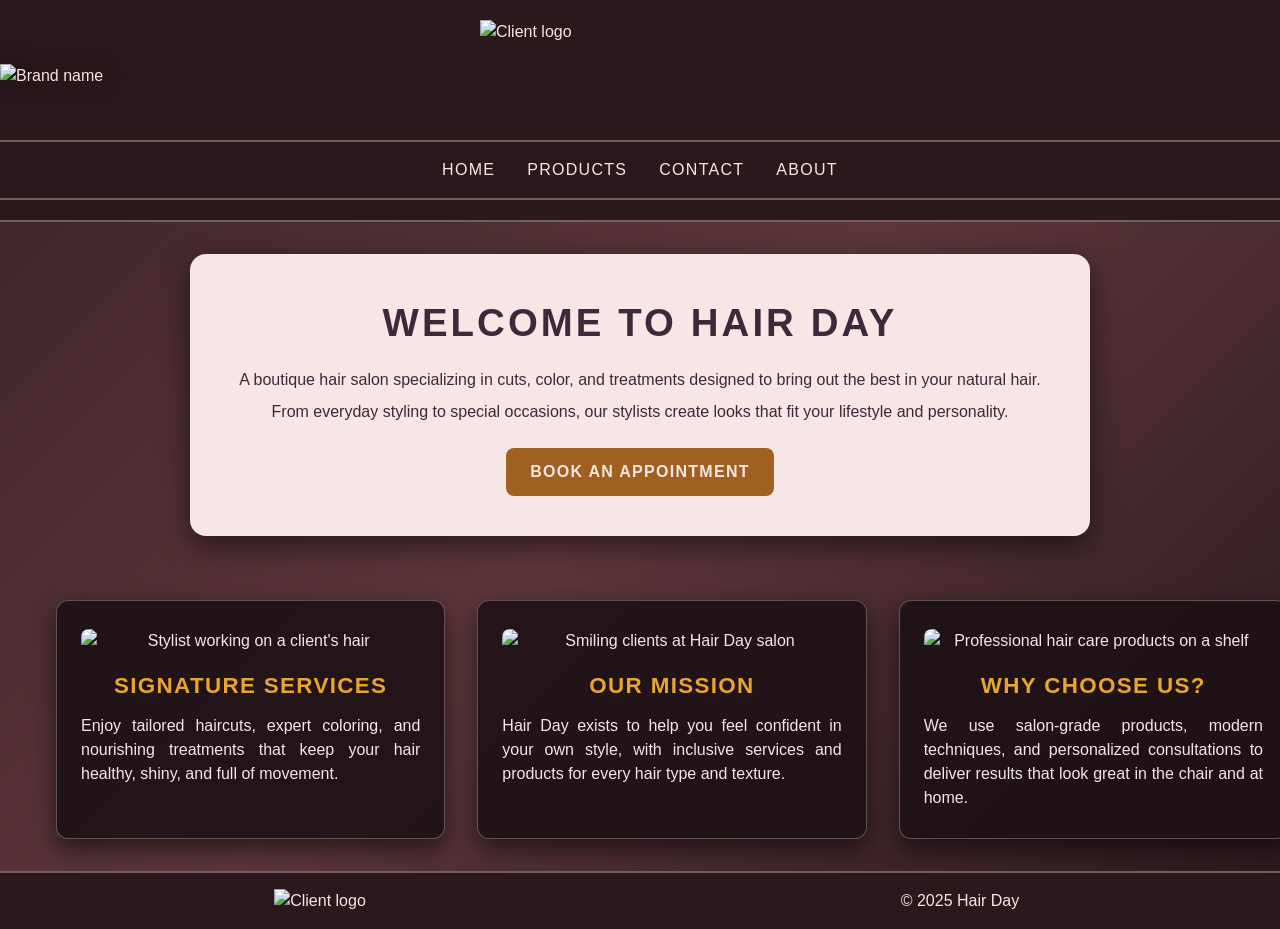
==== index.html @ 1fb7fdb2 "Add files via upload" ====
<!DOCTYPE html>
<html>


<head>
    <meta charset="UTF-8">
    <meta name="viewport" content="width=device-width, initial-scale=1.0">
    <title> </title>
    <link rel="stylesheet" href="styles.css">

</head>

<body>

    <header>

        <img src="logo.png" alt="Client logo" width="320" class="logo">
        <img src="brandname.png" alt="Brand name" width="220" class="brandname">

        <nav>
            <ul>
                <li><a href="#">Home</a></li>
                <li><a href="#">Products</a></li>
                <li><a href="#">Contact</a></li>
                <li><a href="#">About</a></li>
            </ul>
        </nav>
    </header>

    <main>
        <section class="hero">
            <h1>Welcome to Hair Day</h1>
            <p>A boutique hair salon specializing in cuts, color, and treatments designed to bring out the best in your
                natural hair.</p>
            <p>From everyday styling to special occasions, our stylists create looks that fit your lifestyle and
                personality.</p>
            <a href="#" class="hero-button">Book an appointment</a>
        </section>

        <section class="features">
            <article class="feature">
                <img src="https://images.pexels.com/photos/3065096/pexels-photo-3065096.jpeg" alt="Stylist working on a client's hair">
                <h3>Signature Services</h3>
                <p>Enjoy tailored haircuts, expert coloring, and nourishing treatments that keep your hair healthy,
                    shiny, and full of movement.</p>
            </article>
            <article class="feature">
                <img src="https://images.pexels.com/photos/2504952/pexels-photo-2504952.jpeg" alt="Smiling clients at Hair Day salon">
                <h3>Our Mission</h3>
                <p>Hair Day exists to help you feel confident in your own style, with inclusive services and products
                    for every hair type and texture.</p>
            </article>

            <article class="feature">
                <img src="https://images.pexels.com/photos/3065171/pexels-photo-3065171.jpeg" alt="Professional hair care products on a shelf">
                <h3>Why Choose Us?</h3>
                <p>We use salon-grade products, modern techniques, and personalized consultations to deliver results
                    that look great in the chair and at home.</p>
            </article>
        </section>
    </main>

    <footer>
        <div class="footer-logo">
            <img src="logo.png" alt="Client logo" width="160">
        </div>
        <div class="footer-copy">© 2025 Hair Day</div>
    </footer>
</body>

</html>
---- styles.css ----
* {
  box-sizing: border-box;
}

/* Base */
body {
  margin: 0;
  padding: 0;
  background: linear-gradient(135deg, #3A2226 0%, #5C363B 50%, #2A181C 100%);
  color: #F6E6E5;
  font-family: 'Segoe UI', Tahoma, Geneva, Verdana, sans-serif;
  line-height: 1.5;
}

h1, h3, p {
  margin: 0;
  padding: 0;
}

h1 {
  font-size: 2.4rem;
  letter-spacing: 0.08em;
  text-transform: uppercase;
  margin-bottom: 1rem;
}

h3 {
  font-size: 1.4rem;
  letter-spacing: 0.06em;
  text-transform: uppercase;
  margin-bottom: 0.75rem;
}

/* Layout container */

main {
  max-width: 1200px;
  margin: 0 auto;
  padding: 0 1rem;
}

/* Header & branding */

header {
  padding: 20px 0;
  border-bottom: 2px solid rgba(246, 230, 229, 0.35);
  background-color: #2A181C;
}

.logo {
  display: block;
  margin: 0 auto;
  max-width: 320px;
}

.brandname {
  display: block;
  margin: 0 auto 1rem auto;
  height: 80px;
  width: auto;
  padding: 20px 0;
  filter: drop-shadow(0 0 12px rgba(0, 0, 0, 0.7));
  transition: transform 0.3s ease, filter 0.3s ease;
}

.brandname:hover {
  transform: scale(1.03);
  filter: drop-shadow(0 0 18px rgba(0, 0, 0, 0.9));
}

/* Nav */

nav {
  border-top: 2px solid rgba(246, 230, 229, 0.35);
  border-bottom: 2px solid rgba(246, 230, 229, 0.35);
  padding: 1rem 0;
}

nav ul {
  display: flex;
  justify-content: center;
  gap: 2rem;
  list-style: none;
  margin: 0;
  padding: 0;
}

nav a {
  text-decoration: none;
  color: #F6E6E5;
  text-transform: uppercase;
  letter-spacing: 0.08em;
  position: relative;
  padding-bottom: 0.2rem;
  transition: color 0.2s ease;
}

nav a::after {
  content: "";
  position: absolute;
  left: 0;
  bottom: 0;
  width: 0;
  height: 2px;
  background-color: #F6E6E5;
  transition: width 0.2s ease;
}

nav a:hover {
  color: #ffffff;
}

nav a:hover::after {
  width: 100%;
}

/* Sections */

section {
  padding: 2rem 0 2.5rem 0; /* un filo più spazio sotto */
}

/* Hero */

.hero {
  text-align: center;
  margin: 2rem auto;
  padding: 2.5rem 1.5rem;
  max-width: 900px;
  background-color: #F6E6E5;
  box-shadow: 0 10px 28px rgba(0, 0, 0, 0.5);
  color: #3E293A;
  border-radius: 16px;
}

.hero p {
  margin-top: 0.5rem;
}

.hero-button {
  display: inline-block;
  margin-top: 1.5rem;
  padding: 0.75rem 1.5rem;
  background-color: #A0601F;
  color: #F6E6E5;
  font-weight: 600;
  text-transform: uppercase;
  letter-spacing: 0.08em;
  border-radius: 8px;
  text-decoration: none;
  transition: background-color 0.2s ease, box-shadow 0.2s ease;
}

.hero-button:hover {
  background-color: #3E293A;
  box-shadow: 0 6px 16px rgba(0, 0, 0, 0.4);
}

.hero-link {
  font-weight: 600;
  text-decoration: underline;
  color: #A0601F;
  transition: color 0.2s ease;
}

.hero-link:hover {
  color: #3E293A;
}

/* Features */

.features {
  display: flex;
  justify-content: space-around;
  align-items: stretch;
  gap: 2rem;
  padding: 2rem 0;
  text-align: center;
  flex-wrap: nowrap; 
  background-color: transparent;
  color: #F6E6E5;
}

.features img {
  max-width: 100%;
  height: auto;
  border-radius: 8px;
  margin-bottom: 1rem;
  display: block;
  margin-left: auto;
  margin-right: auto;
}


.features .feature {
  flex: 0 0 calc(100% / 3);
  border: 1px solid rgba(246, 230, 229, 0.3);
  border-radius: 12px;
  padding: 1.75rem 1.5rem;
  background-color: rgba(30, 18, 22, 0.92);
  box-shadow: 0 10px 24px rgba(0, 0, 0, 0.55);
  transition: transform 0.2s ease, box-shadow 0.2s ease, border-color 0.2s ease;
}

.features .feature:hover {
  transform: translateY(-6px);
  box-shadow: 0 18px 36px rgba(0, 0, 0, 0.7);
  border-color: #F6E6E5;
}

.features h3 {
  color: #E8A530;
}

.features p {
  text-align: justify;
  text-justify: inter-word;
}

/* Footer */

footer {
  display: flex;
  justify-content: space-between;
  align-items: center;
  padding: 1rem 0;
  border-top: 2px solid rgba(246, 230, 229, 0.35);
  width: 100%;
  background-color: #2A181C;
  color: #F6E6E5;
}

footer div {
  flex: 1;
  text-align: center;
}

footer img {
  transition: transform 0.2s ease, filter 0.2s ease;
}

footer img:hover {
  transform: scale(1.05);
  filter: brightness(1.1);
}

/* Mobile */
@media (max-width: 768px) {
  .features {
    overflow-x: auto;
  }
}
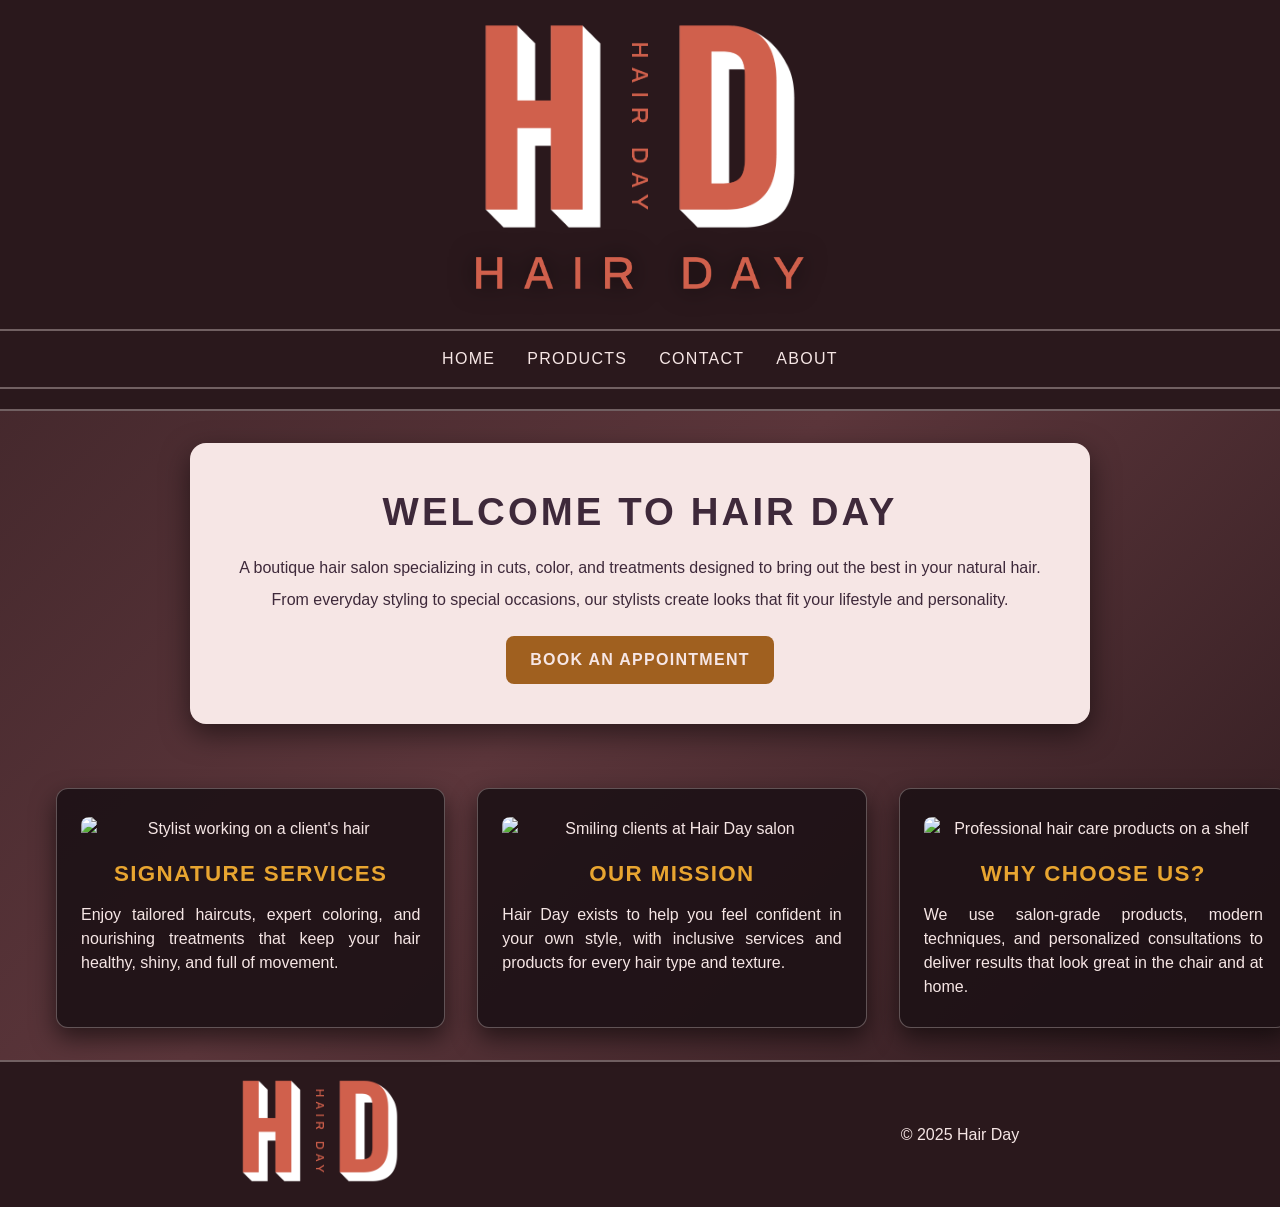
==== commit da87765e: "Update image sources to use external URLs" ====
--- a/index.html
+++ b/index.html
@@ -2,70 +2,64 @@
 <html>
 
 
-<head>
-    <meta charset="UTF-8">
-    <meta name="viewport" content="width=device-width, initial-scale=1.0">
-    <title> </title>
-    <link rel="stylesheet" href="styles.css">
+    <head>
+        <meta charset="UTF-8">
+        <meta name="viewport" content="width=device-width, initial-scale=1.0">
+        <title> </title>
+        <link rel="stylesheet" href="styles.css">
 
-</head>
+    </head>
 
-<body>
+    <body>
 
-    <header>
+        <header>
+            
+            <img src="logo.png" alt="Client logo" width="320" class="logo">
+            <img src="brandname.png" alt="Brand name" width="220" class="brandname">
 
-        <img src="logo.png" alt="Client logo" width="320" class="logo">
-        <img src="brandname.png" alt="Brand name" width="220" class="brandname">
+            <nav>
+                <ul>
+                    <li><a href="#">Home</a></li>        
+                    <li><a href="#">Products</a></li>        
+                    <li><a href="#">Contact</a></li>        
+                    <li><a href="#">About</a></li>
+                </ul>
+            </nav>
+        </header>
+        
+        <main>
+            <section class="hero">
+                <h1>Welcome to Hair Day</h1>
+                <p>A boutique hair salon specializing in cuts, color, and treatments designed to bring out the best in your natural hair.</p>
+                <p>From everyday styling to special occasions, our stylists create looks that fit your lifestyle and personality.</p>
+                <a href="#" class="hero-button">Book an appointment</a>
+            </section>
+            
+            <section class="features">
+                <article class="feature">
+                    <img src="https://images.pexels.com/photos/3065171/pexels-photo-3065171.jpeg" alt="Stylist working on a client's hair">
+                    <h3>Signature Services</h3>
+                    <p>Enjoy tailored haircuts, expert coloring, and nourishing treatments that keep your hair healthy, shiny, and full of movement.</p>
+                </article>
+                <article class="feature">
+                    <img src="https://images.pexels.com/photos/2504952/pexels-photo-2504952.jpeg" alt="Smiling clients at Hair Day salon">
+                    <h3>Our Mission</h3>
+                    <p>Hair Day exists to help you feel confident in your own style, with inclusive services and products for every hair type and texture.</p>
+                </article>
+                
+                <article class="feature">
+                    <img src="https://images.pexels.com/photos/3065096/pexels-photo-3065096.jpeg" alt="Professional hair care products on a shelf">
+                    <h3>Why Choose Us?</h3>
+                    <p>We use salon-grade products, modern techniques, and personalized consultations to deliver results that look great in the chair and at home.</p>
+                </article>
+            </section>
+        </main>
 
-        <nav>
-            <ul>
-                <li><a href="#">Home</a></li>
-                <li><a href="#">Products</a></li>
-                <li><a href="#">Contact</a></li>
-                <li><a href="#">About</a></li>
-            </ul>
-        </nav>
-    </header>
-
-    <main>
-        <section class="hero">
-            <h1>Welcome to Hair Day</h1>
-            <p>A boutique hair salon specializing in cuts, color, and treatments designed to bring out the best in your
-                natural hair.</p>
-            <p>From everyday styling to special occasions, our stylists create looks that fit your lifestyle and
-                personality.</p>
-            <a href="#" class="hero-button">Book an appointment</a>
-        </section>
-
-        <section class="features">
-            <article class="feature">
-                <img src="https://images.pexels.com/photos/3065096/pexels-photo-3065096.jpeg" alt="Stylist working on a client's hair">
-                <h3>Signature Services</h3>
-                <p>Enjoy tailored haircuts, expert coloring, and nourishing treatments that keep your hair healthy,
-                    shiny, and full of movement.</p>
-            </article>
-            <article class="feature">
-                <img src="https://images.pexels.com/photos/2504952/pexels-photo-2504952.jpeg" alt="Smiling clients at Hair Day salon">
-                <h3>Our Mission</h3>
-                <p>Hair Day exists to help you feel confident in your own style, with inclusive services and products
-                    for every hair type and texture.</p>
-            </article>
-
-            <article class="feature">
-                <img src="https://images.pexels.com/photos/3065171/pexels-photo-3065171.jpeg" alt="Professional hair care products on a shelf">
-                <h3>Why Choose Us?</h3>
-                <p>We use salon-grade products, modern techniques, and personalized consultations to deliver results
-                    that look great in the chair and at home.</p>
-            </article>
-        </section>
-    </main>
-
-    <footer>
-        <div class="footer-logo">
-            <img src="logo.png" alt="Client logo" width="160">
-        </div>
-        <div class="footer-copy">© 2025 Hair Day</div>
-    </footer>
-</body>
-
-</html>+        <footer>
+            <div class="footer-logo">
+                <img src="logo.png" alt="Client logo" width="160" >
+            </div>
+            <div class="footer-copy">© 2025 Hair Day</div>
+        </footer>
+    </body>
+</html>
--- a/styles.css
+++ b/styles.css
@@ -32,7 +32,6 @@
 }
 
 /* Layout container */
-
 main {
   max-width: 1200px;
   margin: 0 auto;
@@ -40,7 +39,6 @@
 }
 
 /* Header & branding */
-
 header {
   padding: 20px 0;
   border-bottom: 2px solid rgba(246, 230, 229, 0.35);
@@ -69,7 +67,6 @@
 }
 
 /* Nav */
-
 nav {
   border-top: 2px solid rgba(246, 230, 229, 0.35);
   border-bottom: 2px solid rgba(246, 230, 229, 0.35);
@@ -115,13 +112,11 @@
 }
 
 /* Sections */
-
 section {
   padding: 2rem 0 2.5rem 0; /* un filo più spazio sotto */
 }
 
 /* Hero */
-
 .hero {
   text-align: center;
   margin: 2rem auto;
@@ -167,8 +162,7 @@
   color: #3E293A;
 }
 
-/* Features */
-
+/* Features (3 colonne fisse) */
 .features {
   display: flex;
   justify-content: space-around;
@@ -176,7 +170,7 @@
   gap: 2rem;
   padding: 2rem 0;
   text-align: center;
-  flex-wrap: nowrap; 
+  flex-wrap: nowrap; /* sempre 3 in riga */
   background-color: transparent;
   color: #F6E6E5;
 }
@@ -218,7 +212,6 @@
 }
 
 /* Footer */
-
 footer {
   display: flex;
   justify-content: space-between;
@@ -244,7 +237,7 @@
   filter: brightness(1.1);
 }
 
-/* Mobile */
+/* Mobile: 3 colonne ma con possibile scroll orizzontale */
 @media (max-width: 768px) {
   .features {
     overflow-x: auto;
